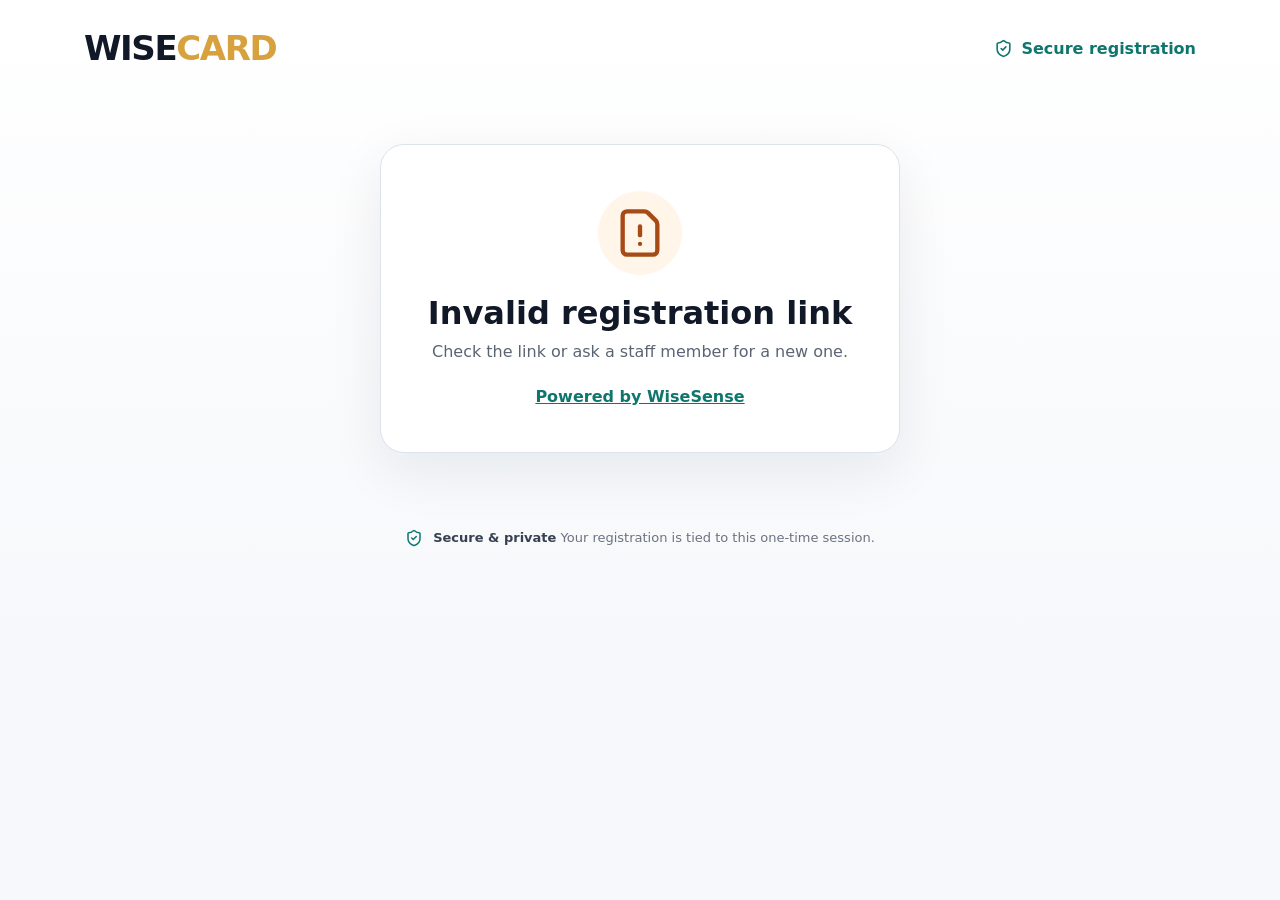
==== index.html @ f16b3e34 "deploy wisecard 337c97eb04e8b4077eb4c098fe77f2ec79a5c3a8" ====
<!doctype html>
<html lang="en">
  <head>
    <meta charset="UTF-8" />
    <meta name="viewport" content="width=device-width, initial-scale=1.0" />
    <meta name="theme-color" content="#111827" />
    <meta name="description" content="Secure WiseCard registration" />
    <title>Register your WiseCard</title>
    <script type="module" crossorigin src="/assets/index-BTrWZDqM.js"></script>
    <link rel="stylesheet" crossorigin href="/assets/index-ctqA7Ozh.css">
  </head>
  <body>
    <div id="root"></div>
  </body>
</html>
---- assets/index-ctqA7Ozh.css ----
:root{color:#111827;font-synthesis:none;background:#f6f8fb;font-family:Inter,ui-sans-serif,system-ui,-apple-system,BlinkMacSystemFont,Segoe UI,sans-serif}*{box-sizing:border-box}body{background:linear-gradient(#fff,#f6f8fb 72%);min-width:320px;margin:0}button,input{font:inherit}button,a,input{outline-offset:3px}.app-shell{max-width:1180px;min-height:100vh;margin:auto;padding:28px 34px 36px}.hero{justify-content:space-between;align-items:center;margin-bottom:30px;display:flex}.logo{letter-spacing:-1.4px;font-size:34px;font-weight:850}.logo span,.wise-card-brand span{color:#d7a13e}.secure-label{color:#0f766e;align-items:center;gap:8px;font-weight:700;display:flex}.registration-layout{grid-template-columns:minmax(0,560px);justify-content:center;align-items:start;display:grid}.panel{text-align:center;background:#fff;border:1px solid #dce3ec;border-radius:24px;padding:30px;box-shadow:0 18px 55px #0f172a14}.registration-panel{width:100%}.step-label{color:#0f766e;letter-spacing:.08em;text-transform:uppercase;margin-bottom:10px;font-size:12px;font-weight:800}h1{margin:4px 0 8px;font-size:clamp(26px,4vw,32px);line-height:1.15}.panel>p{color:#5b6473;max-width:440px;margin:0 auto;line-height:1.55}.wise-card-visual{color:#f2bd54;text-align:left;background:linear-gradient(145deg,#121417,#292d34);border-radius:22px;grid-template-rows:auto 1fr auto;grid-template-columns:1fr auto;width:min(100%,300px);height:155px;margin:22px auto;padding:22px;display:grid;box-shadow:0 18px 35px #0000002e}.wise-card-brand{color:#fff;letter-spacing:.08em;font-weight:800}.wise-card-number{color:#fff;letter-spacing:.18em;grid-column:1/-1;align-self:end}form{text-align:left}.form-grid{grid-template-columns:1fr 1fr;gap:14px;margin:16px 0 18px;display:grid}.form-grid label{color:#374151;font-size:13px;font-weight:700}.form-grid label:first-child,.form-grid label:nth-child(2),.form-grid label:nth-child(3){grid-column:1/-1}input[type=text],input[type=email],input[type=tel]{color:#111827;background:#fff;border:1px solid #cbd3df;border-radius:10px;width:100%;min-height:44px;margin-top:5px;padding:10px 12px;display:block}input:focus{border-color:#0f766e;box-shadow:0 0 0 3px #0f766e1f}.has-error input[type=text],.has-error input[type=email],.has-error input[type=tel]{border-color:#b4232c}.field-error{color:#b4232c;margin-top:5px;font-size:12px;font-weight:650;display:block}.consent{color:#374151;align-items:flex-start;gap:10px;font-size:13px;line-height:1.45;display:flex}.consent input{accent-color:#0f766e;flex:none;width:18px;height:18px;margin:1px 0 0}.consent.has-error{color:#8f1f27}.panel button{color:#fff;cursor:pointer;background:#111827;border:0;border-radius:12px;justify-content:center;align-items:center;gap:8px;width:100%;min-height:48px;margin-top:18px;padding:12px 18px;font-weight:750;display:flex}.panel button:hover{background:#222b3b}.panel button:disabled{cursor:wait;opacity:.7}.privacy{color:#6b7280;justify-content:center;align-items:center;gap:5px;margin-top:10px;font-size:12px;display:flex}.submit-error{color:#b4232c;background:#fff1f1;border-radius:10px;margin-top:14px;padding:11px 12px;font-size:13px;font-weight:700}.state-panel{width:min(100%,520px);margin:76px auto;padding:46px 34px}.state-icon{color:#0f766e;background:#eef7f5;border-radius:50%;place-items:center;width:84px;height:84px;margin:0 auto 20px;display:grid}.state-expired .state-icon,.state-invalid .state-icon,.state-error .state-icon{color:#a64b16;background:#fff5e9}.state-panel a{color:#0f766e;margin-top:22px;font-weight:700;display:inline-block}.loading-icon{color:#0f766e;margin-bottom:18px}.spin{animation:1s linear infinite spin}@keyframes spin{to{transform:rotate(360deg)}}@media (prefers-reduced-motion:reduce){.spin{animation:none}}footer{color:#0f766e;text-align:center;align-items:center;gap:10px;width:fit-content;max-width:100%;margin:28px auto 0;font-size:13px;display:flex}footer span{color:#6b7280}footer b{color:#374151}@media (width<=820px){.app-shell{padding:22px 18px 30px}.hero{margin-bottom:22px}}@media (width<=540px){.panel{border-radius:18px;padding:22px 18px}.logo{font-size:28px}.secure-label{font-size:0}.form-grid{grid-template-columns:1fr}.form-grid label{grid-column:1/-1}.wise-card-visual{height:140px}.state-panel{margin-top:48px}}
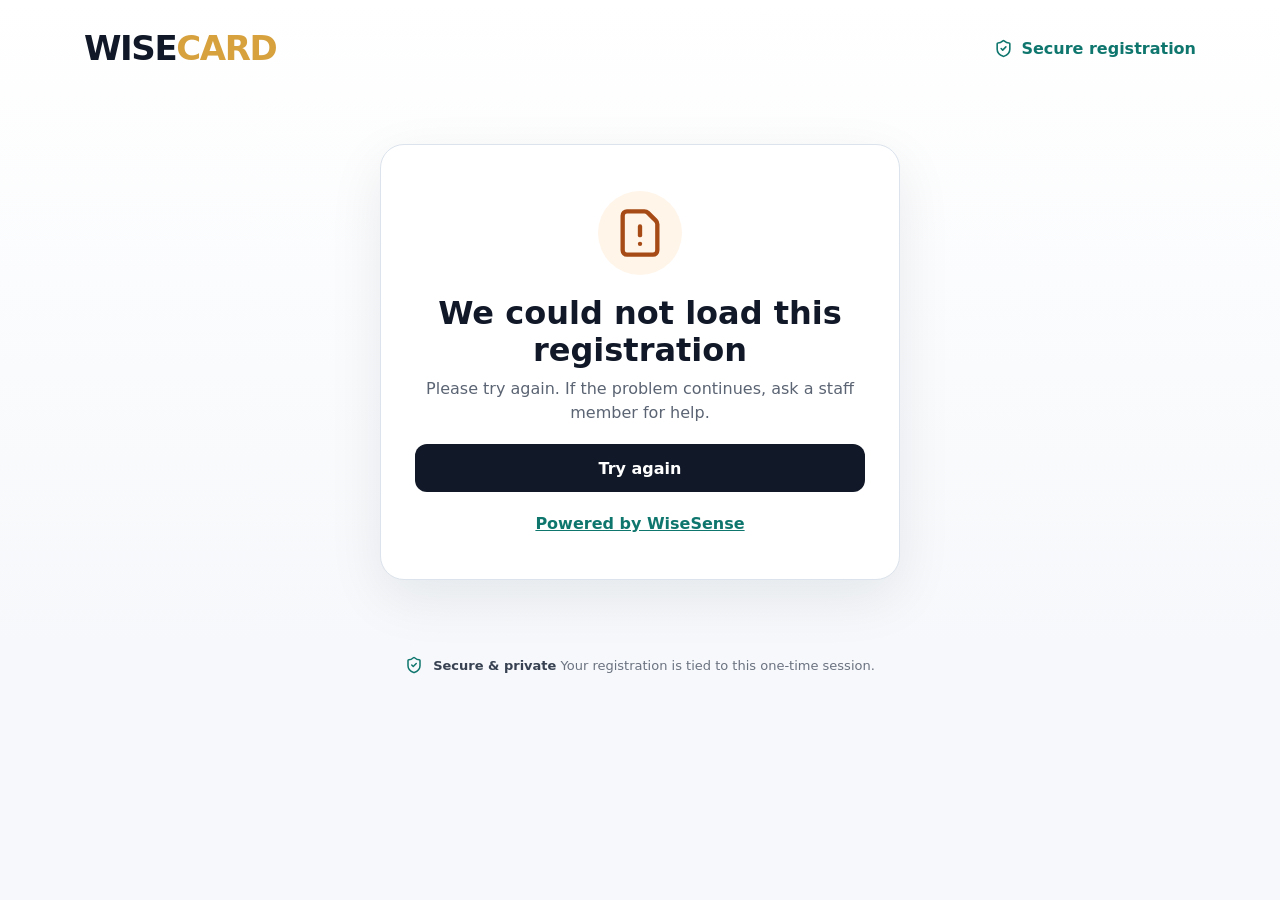
==== commit 85260311: "deploy wisecard 94d29e96c44df813a46d61206677e1ef081d34d5" ====
--- a/index.html
+++ b/index.html
@@ -6,7 +6,7 @@
     <meta name="theme-color" content="#111827" />
     <meta name="description" content="Secure WiseCard registration" />
     <title>Register your WiseCard</title>
-    <script type="module" crossorigin src="/assets/index-BTrWZDqM.js"></script>
+    <script type="module" crossorigin src="/assets/index-n0nJlXvw.js"></script>
     <link rel="stylesheet" crossorigin href="/assets/index-ctqA7Ozh.css">
   </head>
   <body>
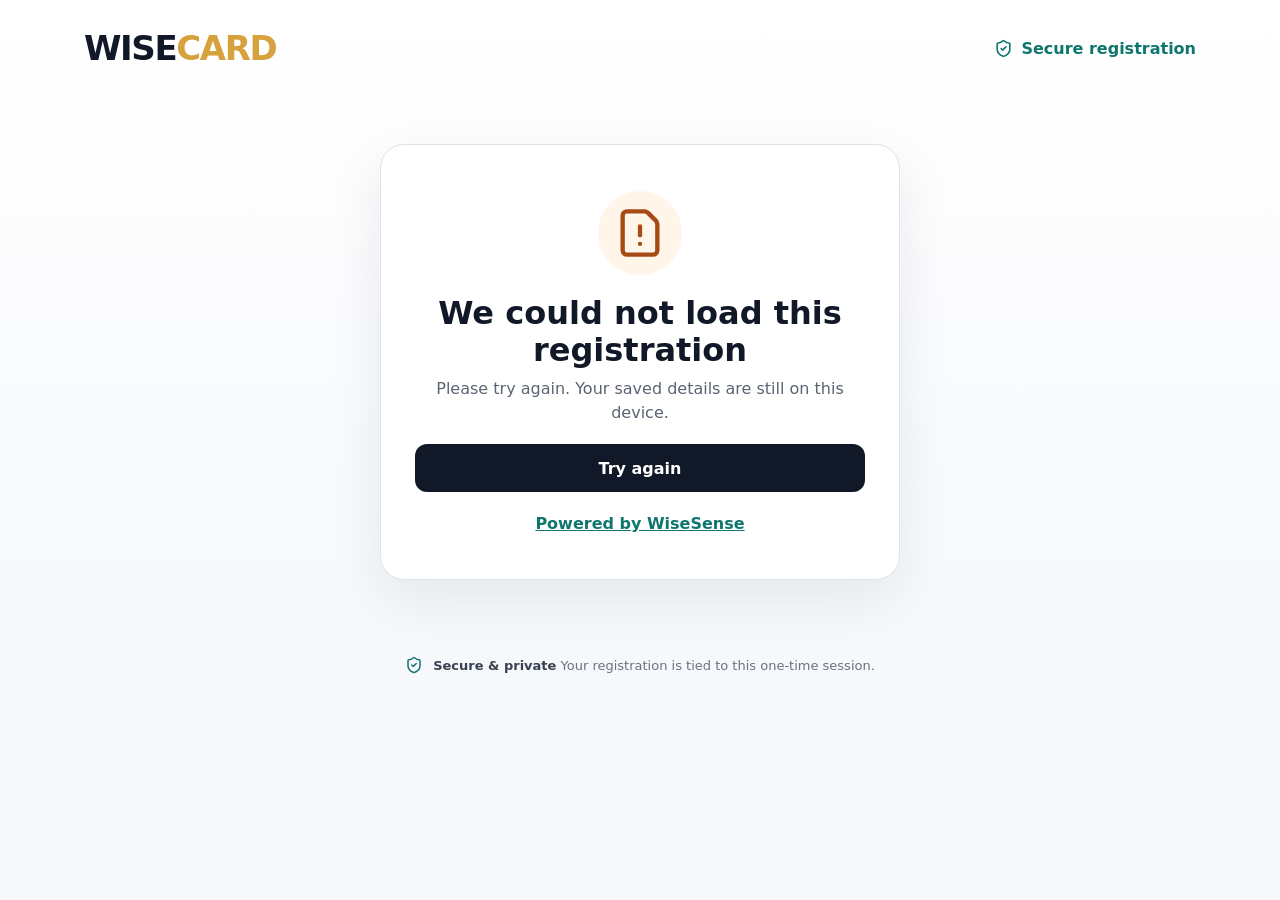
==== commit 1232979f: "deploy wisecard b8b610cb181bad133f42d9c8581d2640f53cc8b3" ====
--- a/index.html
+++ b/index.html
@@ -6,8 +6,8 @@
     <meta name="theme-color" content="#111827" />
     <meta name="description" content="Secure WiseCard registration" />
     <title>Register your WiseCard</title>
-    <script type="module" crossorigin src="/assets/index-n0nJlXvw.js"></script>
-    <link rel="stylesheet" crossorigin href="/assets/index-ctqA7Ozh.css">
+    <script type="module" crossorigin src="/assets/index-ktc9xfSF.js"></script>
+    <link rel="stylesheet" crossorigin href="/assets/index-C5Ue_Iyl.css">
   </head>
   <body>
     <div id="root"></div>
--- a/assets/index-C5Ue_Iyl.css
+++ b/assets/index-C5Ue_Iyl.css
@@ -0,0 +1 @@
+:root{color:#111827;font-synthesis:none;background:#f6f8fb;font-family:Inter,ui-sans-serif,system-ui,-apple-system,BlinkMacSystemFont,Segoe UI,sans-serif}*{box-sizing:border-box}body{background:linear-gradient(#fff,#f6f8fb 72%);min-width:320px;margin:0}button,input{font:inherit}button,a,input{outline-offset:3px}.app-shell{max-width:1180px;min-height:100vh;margin:auto;padding:28px 34px 36px}.hero{justify-content:space-between;align-items:center;margin-bottom:30px;display:flex}.logo{letter-spacing:-1.4px;font-size:34px;font-weight:850}.logo span,.wise-card-brand span{color:#d7a13e}.secure-label{color:#0f766e;align-items:center;gap:8px;font-weight:700;display:flex}.registration-layout{grid-template-columns:minmax(0,560px);justify-content:center;align-items:start;display:grid}.panel{text-align:center;background:#fff;border:1px solid #dce3ec;border-radius:24px;padding:30px;box-shadow:0 18px 55px #0f172a14}.registration-panel{width:100%}.step-label{color:#0f766e;letter-spacing:.08em;text-transform:uppercase;margin-bottom:10px;font-size:12px;font-weight:800}h1{margin:4px 0 8px;font-size:clamp(26px,4vw,32px);line-height:1.15}.panel>p{color:#5b6473;max-width:440px;margin:0 auto;line-height:1.55}.wise-card-visual{color:#f2bd54;text-align:left;background:linear-gradient(145deg,#121417,#292d34);border-radius:22px;grid-template-rows:auto 1fr auto;grid-template-columns:1fr auto;width:min(100%,300px);height:155px;margin:22px auto;padding:22px;display:grid;box-shadow:0 18px 35px #0000002e}.wise-card-brand{color:#fff;letter-spacing:.08em;font-weight:800}.wise-card-number{color:#fff;letter-spacing:.18em;grid-column:1/-1;align-self:end}form{text-align:left}fieldset{border:0;min-width:0;margin:0;padding:0}.sr-only{clip-path:inset(50%);white-space:nowrap;width:1px;height:1px;position:absolute;overflow:hidden}.panel .secondary-button{color:#374151;background:#eef2f6;margin-top:10px}.panel .secondary-button:hover{background:#e0e7ef}.draft-notice{color:#5b6473;text-align:center;margin-top:12px;line-height:1.5;display:block}.queue-message{color:#115e59;background:#eef7f5;border-radius:12px;align-items:center;gap:12px;margin-top:18px;padding:16px;line-height:1.5;display:flex}.queue-message svg{flex-shrink:0}fieldset:disabled input{color:#5b6473;background:#f6f8fb}.form-grid{grid-template-columns:1fr 1fr;gap:14px;margin:16px 0 18px;display:grid}.form-grid label{color:#374151;font-size:13px;font-weight:700}.form-grid label:first-child,.form-grid label:nth-child(2),.form-grid label:nth-child(3){grid-column:1/-1}input[type=text],input[type=email],input[type=tel]{color:#111827;background:#fff;border:1px solid #cbd3df;border-radius:10px;width:100%;min-height:44px;margin-top:5px;padding:10px 12px;display:block}input:focus{border-color:#0f766e;box-shadow:0 0 0 3px #0f766e1f}.has-error input[type=text],.has-error input[type=email],.has-error input[type=tel]{border-color:#b4232c}.field-error{color:#b4232c;margin-top:5px;font-size:12px;font-weight:650;display:block}.consent{color:#374151;align-items:flex-start;gap:10px;font-size:13px;line-height:1.45;display:flex}.consent input{accent-color:#0f766e;flex:none;width:18px;height:18px;margin:1px 0 0}.consent.has-error{color:#8f1f27}.panel button{color:#fff;cursor:pointer;background:#111827;border:0;border-radius:12px;justify-content:center;align-items:center;gap:8px;width:100%;min-height:48px;margin-top:18px;padding:12px 18px;font-weight:750;display:flex}.panel button:hover{background:#222b3b}.panel button:disabled{cursor:wait;opacity:.7}.privacy{color:#6b7280;justify-content:center;align-items:center;gap:5px;margin-top:10px;font-size:12px;display:flex}.submit-error{color:#b4232c;background:#fff1f1;border-radius:10px;margin-top:14px;padding:11px 12px;font-size:13px;font-weight:700}.state-panel{width:min(100%,520px);margin:76px auto;padding:46px 34px}.state-icon{color:#0f766e;background:#eef7f5;border-radius:50%;place-items:center;width:84px;height:84px;margin:0 auto 20px;display:grid}.state-expired .state-icon,.state-invalid .state-icon,.state-error .state-icon{color:#a64b16;background:#fff5e9}.state-panel a{color:#0f766e;margin-top:22px;font-weight:700;display:inline-block}.loading-icon{color:#0f766e;margin-bottom:18px}.spin{animation:1s linear infinite spin}@keyframes spin{to{transform:rotate(360deg)}}@media (prefers-reduced-motion:reduce){.spin{animation:none}}footer{color:#0f766e;text-align:center;align-items:center;gap:10px;width:fit-content;max-width:100%;margin:28px auto 0;font-size:13px;display:flex}footer span{color:#6b7280}footer b{color:#374151}@media (width<=820px){.app-shell{padding:22px 18px 30px}.hero{margin-bottom:22px}}@media (width<=540px){.panel{border-radius:18px;padding:22px 18px}.logo{font-size:28px}.secure-label{font-size:0}.form-grid{grid-template-columns:1fr}.form-grid label{grid-column:1/-1}.wise-card-visual{height:140px}.state-panel{margin-top:48px}}
